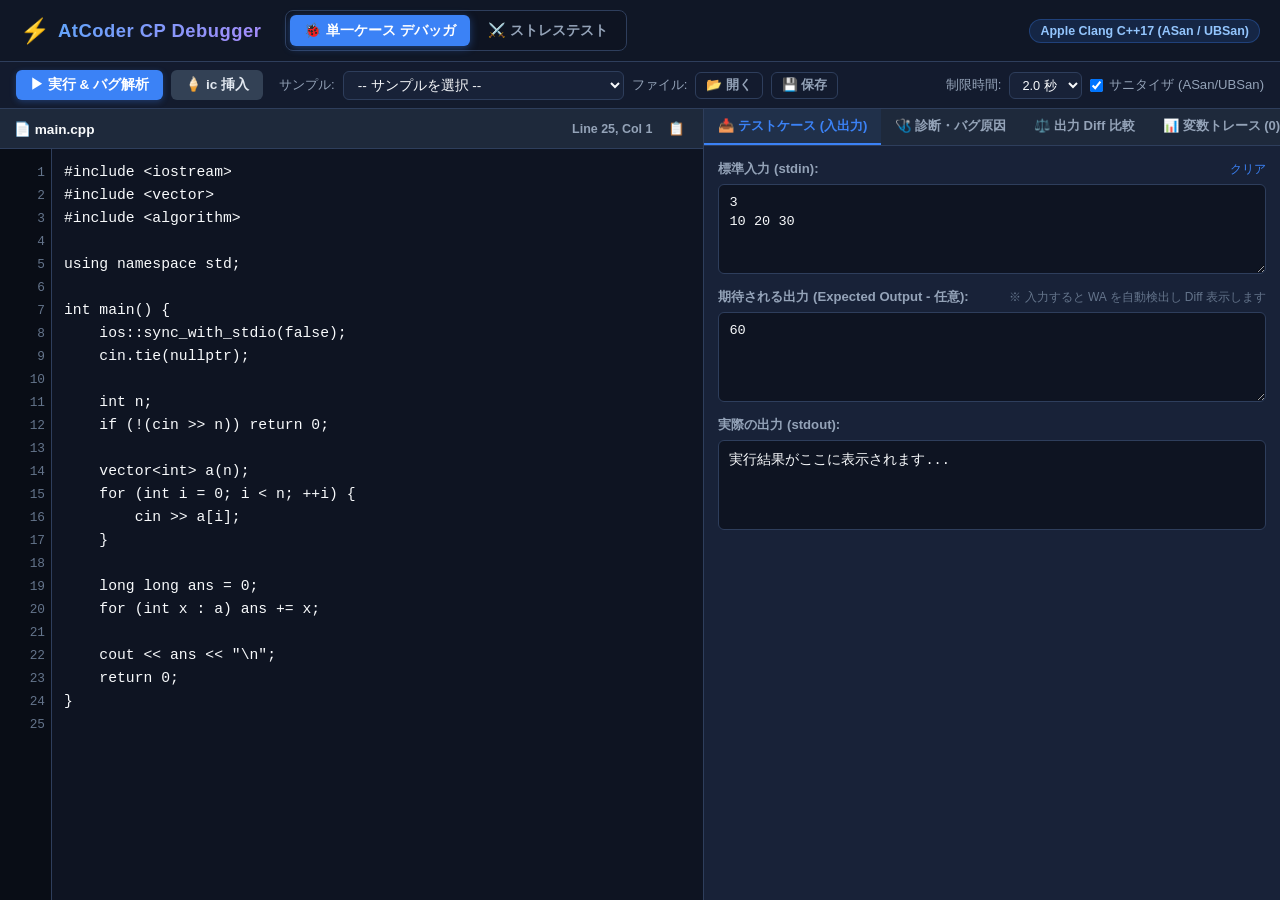
==== app/cp_debugger/index.html @ fd94a174 "Add AtCoder CP applications (grid_visualizer, array_graph, cp_debugger)" ====
<!DOCTYPE html>
<html lang="ja">
<head>
  <meta charset="UTF-8">
  <meta name="viewport" content="width=device-width, initial-scale=1.0">
  <title>AtCoder CP Debugger - 競技プログラミング デバッガ</title>
  <link rel="stylesheet" href="style.css">
</head>
<body>
  <!-- ヘッダー -->
  <header>
    <div class="header-left">
      <div class="logo">
        <span class="logo-icon">⚡️</span>
        <span class="logo-title">AtCoder CP Debugger</span>
      </div>
      <div class="tab-switcher">
        <button id="tab-btn-debug" class="tab-btn active" title="単一ケースの実行とバグ行・原因特定">
          🐞 単一ケース デバッガ
        </button>
        <button id="tab-btn-stress" class="tab-btn" title="Solver × Naive × Generator による自動検証">
          ⚔️ ストレステスト
        </button>
      </div>
    </div>
    <div class="header-right">
      <span class="badge badge-env">
        Apple Clang C++17 (ASan / UBSan)
      </span>
    </div>
  </header>

  <!-- メインコンテンツ -->
  <main id="app-container">
    
    <!-- ========================================== -->
    <!-- TAB 1: 単一ケース デバッガ (Single Debugger) -->
    <!-- ========================================== -->
    <section id="view-debugger" class="app-view active">
      <!-- ツールバー -->
      <div class="toolbar">
        <div class="toolbar-group">
          <button id="btn-run-debug" class="btn btn-primary" title="コードをコンパイル・実行してバグ行と原因を特定します (Ctrl+Enter / Cmd+Enter)">
            ▶ 実行 & バグ解析
          </button>
          <button id="btn-inject-ic" class="btn btn-secondary" title="icecream.hpp のインクルードとコンテキスト設定をコードに挿入します">
            🍦 ic 挿入
          </button>
          <button id="btn-jump-error" class="btn btn-outline" style="display: none;" title="バグ発生行へスクロール">
            🎯 バグ行へジャンプ
          </button>
        </div>

        <div class="toolbar-group">
          <label class="control-label">サンプル:</label>
          <select id="select-sample-code" class="select-box">
            <option value="">-- サンプルを選択 --</option>
            <option value="sample_oob">配列外参照 (Buffer Overflow)</option>
            <option value="sample_div0">0除算 (Division by Zero)</option>
            <option value="sample_overflow">整数オーバーフロー (Integer Overflow)</option>
            <option value="sample_loop">無限ループ (Infinite Loop TLE)</option>
            <option value="sample_trace">トレース可視化 (icecream)</option>
            <option value="sample_acl">ACL UnionFind</option>
          </select>

          <label class="control-label">ファイル:</label>
          <button id="btn-load-file" class="btn btn-sm btn-outline">📂 開く</button>
          <input type="file" id="file-input-cpp" accept=".cpp,.cc,.cxx,.hpp" style="display: none;">
          <button id="btn-save-file" class="btn btn-sm btn-outline">💾 保存</button>
        </div>

        <div class="toolbar-group right-align">
          <label class="control-label">制限時間:</label>
          <select id="select-timeout" class="select-box sm">
            <option value="1.0">1.0 秒</option>
            <option value="2.0" selected>2.0 秒</option>
            <option value="5.0">5.0 秒</option>
          </select>

          <label class="checkbox-label" title="AddressSanitizer & UndefinedBehaviorSanitizer を有効化して実行時エラーを捕捉します">
            <input type="checkbox" id="check-sanitize" checked>
            サニタイザ (ASan/UBSan)
          </label>
        </div>
      </div>

      <!-- デバッガ分割レイアウト -->
      <div class="debugger-split">
        <!-- 左ペイン: コードエディタ -->
        <div class="pane pane-editor">
          <div class="pane-header">
            <span class="file-name">📄 main.cpp</span>
            <div class="editor-meta">
              <span id="editor-line-col">Line 1, Col 1</span>
              <button id="btn-copy-code" class="btn-icon" title="コードをコピー">📋</button>
            </div>
          </div>
          <div class="editor-container" id="editor-container">
            <div class="gutter" id="editor-gutter"></div>
            <div class="editor-highlight-overlay" id="editor-highlight-overlay"></div>
            <textarea id="code-editor" class="code-textarea" spellcheck="false" placeholder="// ここに C++ コードを入力..."></textarea>
          </div>
        </div>

        <!-- 右ペイン: インスペクタ & 出力 -->
        <div class="pane pane-inspector">
          <!-- インスペクタタブ -->
          <div class="inspector-tabs">
            <button class="insp-tab-btn active" data-tab="tab-testcase">📥 テストケース (入出力)</button>
            <button class="insp-tab-btn" data-tab="tab-diagnosis">🩺 診断・バグ原因</button>
            <button class="insp-tab-btn" data-tab="tab-diff">⚖️ 出力 Diff 比較</button>
            <button class="insp-tab-btn" data-tab="tab-trace">📊 変数トレース (<span id="trace-badge-count">0</span>)</button>
            <button class="insp-tab-btn" data-tab="tab-raw">📜 生ログ (stderr)</button>
          </div>

          <!-- タブ1: 入出力 (Testcase) -->
          <div id="tab-testcase" class="insp-view active">
            <div class="io-section">
              <div class="io-header">
                <span>標準入力 (stdin):</span>
                <button id="btn-clear-input" class="btn-text">クリア</button>
              </div>
              <textarea id="input-stdin" class="io-textarea" placeholder="入力データを貼り付け..."></textarea>
            </div>

            <div class="io-section">
              <div class="io-header">
                <span>期待される出力 (Expected Output - 任意):</span>
                <span class="io-subtext">※ 入力すると WA を自動検出し Diff 表示します</span>
              </div>
              <textarea id="input-expected" class="io-textarea" placeholder="正解出力を貼り付け (省略可能)..."></textarea>
            </div>

            <div class="io-section">
              <div class="io-header">
                <span>実際の出力 (stdout):</span>
                <span id="exec-time-pill" class="pill-meta" style="display:none;">0 ms</span>
              </div>
              <pre id="output-stdout" class="io-output-box">実行結果がここに表示されます...</pre>
            </div>
          </div>

          <!-- タブ2: 診断・バグ原因 (Diagnosis) -->
          <div id="tab-diagnosis" class="insp-view">
            <div class="verdict-banner" id="verdict-banner">
              <div class="verdict-badge" id="verdict-badge">READY</div>
              <div class="verdict-meta" id="verdict-meta">コードを実行すると診断結果が表示されます</div>
            </div>

            <!-- バグ行通知カード -->
            <div id="bug-line-card" class="bug-card" style="display: none;">
              <div class="bug-card-header">
                <span class="bug-icon">⚠️</span>
                <span class="bug-title" id="bug-line-text">バグ発生行: -</span>
              </div>
              <div class="bug-card-actions">
                <button id="btn-jump-from-card" class="btn btn-sm btn-danger">エディタの該当行へ移動</button>
              </div>
            </div>

            <!-- 詳細診断カード (人間可読な日本語解説) -->
            <div id="diagnosis-explanation-card" class="diag-card" style="display: none;">
              <h3 id="diag-title" class="diag-title">診断タイトル</h3>
              <p id="diag-desc" class="diag-desc">原因の説明がここに表示されます。</p>
              <div class="diag-advice-box" id="diag-advice-box">
                <strong>💡 修正のアドバイス:</strong>
                <p id="diag-advice">アドバイス内容</p>
              </div>
              <div class="diag-detail-box" id="diag-detail-box" style="display: none;">
                <strong>詳細情報:</strong>
                <pre id="diag-detail-pre"></pre>
              </div>
            </div>

            <!-- 実行サマリー -->
            <div class="summary-box" id="diagnosis-summary-box">
              <div class="summary-row">
                <span class="label">コンパイラ:</span>
                <span class="value">Apple Clang (C++17, -O0, ASan/UBSan)</span>
              </div>
              <div class="summary-row">
                <span class="label">ACL / 自作ライブラリ:</span>
                <span class="value">インクルード可能 (<atcoder/all>, <mylib/...>)</span>
              </div>
            </div>
          </div>

          <!-- タブ3: 出力 Diff 比較 (Diff) -->
          <div id="tab-diff" class="insp-view">
            <div id="diff-status-box" class="diff-status-box">
              期待される出力と実際の出力の差異を比較します。
            </div>
            <div id="diff-container" class="diff-container" style="display: none;">
              <div class="diff-first-diff" id="diff-first-diff">
                <!-- 最初の不一致トークン・行 -->
              </div>
              <div class="diff-split-view">
                <div class="diff-pane">
                  <div class="diff-pane-title">期待値 (Expected)</div>
                  <pre id="diff-expected" class="diff-content"></pre>
                </div>
                <div class="diff-pane">
                  <div class="diff-pane-title">実際 (Actual)</div>
                  <pre id="diff-actual" class="diff-content"></pre>
                </div>
              </div>
            </div>
          </div>

          <!-- タブ4: トレース・タイムライン (Trace Timeline) -->
          <div id="tab-trace" class="insp-view">
            <div class="trace-toolbar">
              <input type="text" id="trace-filter-input" class="search-input" placeholder="変数名でフィルタ (例: x, dp)...">
              <span class="trace-stats" id="trace-stats">0 件のトレース</span>
            </div>

            <!-- トレース警告 (オーバーフロー/未初期化/NaN) -->
            <div id="trace-warning-container" class="warning-container" style="display: none;"></div>

            <!-- トレース一覧テーブル -->
            <div class="trace-table-container">
              <table class="trace-table">
                <thead>
                  <tr>
                    <th width="45">Step</th>
                    <th width="55">Line</th>
                    <th width="110">スコープ</th>
                    <th>変数と値 (クリックで行ジャンプ)</th>
                  </tr>
                </thead>
                <tbody id="trace-table-body">
                  <tr>
                    <td colspan="4" class="empty-cell">
                      icecream の <code>IC(x)</code> や <code>std::cerr</code> による出力がここに構造化表示されます。
                    </td>
                  </tr>
                </tbody>
              </table>
            </div>
          </div>

          <!-- タブ5: 生ログ (Raw Stderr) -->
          <div id="tab-raw" class="insp-view">
            <div class="raw-header">
              <span>stderr (標準エラー出力):</span>
              <button id="btn-copy-stderr" class="btn-text">コピー</button>
            </div>
            <pre id="output-stderr" class="raw-pre">stderr の生出力がここに表示されます...</pre>
          </div>
        </div>
      </div>
    </section>

    <!-- ========================================== -->
    <!-- TAB 2: ストレステスト (Stress Test Studio) -->
    <!-- ========================================== -->
    <section id="view-stress" class="app-view">
      <!-- ツールバー -->
      <div class="toolbar">
        <div class="toolbar-group">
          <button id="btn-start-stress" class="btn btn-emerald" title="Solver × Naive × Generator による連続自動テストを開始します">
            ▶ ストレステスト開始
          </button>
          <button id="btn-stop-stress" class="btn btn-outline" disabled title="実行中のストレステストを中止">
            ⏹ 中止
          </button>
          <button id="btn-load-stress-sample" class="btn btn-secondary">
            📋 サンプル設定読込
          </button>
        </div>

        <div class="toolbar-group right-align">
          <label class="control-label">テストケース数:</label>
          <select id="select-stress-iters" class="select-box sm">
            <option value="30">30 回</option>
            <option value="50" selected>50 回</option>
            <option value="100">100 回</option>
            <option value="300">300 回</option>
          </select>

          <label class="control-label">1ケース制限時間:</label>
          <select id="select-stress-timeout" class="select-box sm">
            <option value="1.0" selected>1.0 秒</option>
            <option value="2.0">2.0 秒</option>
          </select>

          <label class="checkbox-label" title="不一致またはエラーが検出された時点で即座に停止します">
            <input type="checkbox" id="check-stress-stop-fail" checked>
            最初の失敗で停止
          </label>
        </div>
      </div>

      <!-- ストレステスト進行バー -->
      <div class="stress-progress-bar-container">
        <div id="stress-progress-bar" class="stress-progress-bar" style="width: 0%;"></div>
      </div>
      <div class="stress-status-line">
        <span id="stress-status-text">待機中 (設定を確認して「ストレステスト開始」を押してください)</span>
        <span id="stress-passed-count" class="pill-meta">0 / 0 完了</span>
      </div>

      <!-- 失敗検出カード (失敗時に表示) -->
      <div id="stress-fail-card" class="stress-fail-card" style="display: none;">
        <div class="fail-card-header">
          <div class="fail-title">
            <span class="fail-icon">🚨</span>
            <span id="stress-fail-title">ケース #14 で不一致 (WA) を検出！</span>
          </div>
          <button id="btn-transfer-to-debug" class="btn btn-danger btn-pulse" title="この失敗ケースの入力と期待出力を単一デバッガへ転送し、即座にバグ行を特定します">
            ⚡️ このケースをデバッガで開いて診断
          </button>
        </div>
        <div class="fail-content-grid">
          <div class="fail-grid-col">
            <div class="fail-label">生成されたテスト入力 (stdin):</div>
            <pre id="stress-fail-input" class="fail-pre"></pre>
          </div>
          <div class="fail-grid-col">
            <div class="fail-label">愚直解の出力 (Naive / 正解):</div>
            <pre id="stress-fail-naive" class="fail-pre expected"></pre>
          </div>
          <div class="fail-grid-col">
            <div class="fail-label">検証解の出力 (Solver / バグ):</div>
            <pre id="stress-fail-solver" class="fail-pre actual"></pre>
          </div>
        </div>
      </div>

      <!-- 3コード入力エディタ (タブ / 3分割) -->
      <div class="stress-code-grid">
        <!-- 1. Solver -->
        <div class="stress-code-pane">
          <div class="pane-header">
            <span class="file-name">🎯 Solver (検証対象の解法)</span>
            <button id="btn-sync-from-debugger" class="btn-sm btn-outline" title="デバッガ画面のコードを反映">デバッガから取込</button>
          </div>
          <textarea id="stress-code-solver" class="code-textarea stress-ta" spellcheck="false" placeholder="// 検証したいコード..."></textarea>
        </div>

        <!-- 2. Naive -->
        <div class="stress-code-pane">
          <div class="pane-header">
            <span class="file-name">🛡️ Naive (正解が保証された愚直解法)</span>
            <span class="pane-hint">O(N²) や O(2ⁿ) でOK</span>
          </div>
          <textarea id="stress-code-naive" class="code-textarea stress-ta" spellcheck="false" placeholder="// 愚直解法 (全探索など)..."></textarea>
        </div>

        <!-- 3. Generator -->
        <div class="stress-code-pane">
          <div class="pane-header">
            <span class="file-name">🎲 Generator (ランダムテスト生成器)</span>
            <span class="pane-hint">std::mt19937 等</span>
          </div>
          <textarea id="stress-code-gen" class="code-textarea stress-ta" spellcheck="false" placeholder="// ランダム入力を stdout に出力するプログラム..."></textarea>
        </div>
      </div>
    </section>

  </main>

  <script src="script.js"></script>
</body>
</html>
---- app/cp_debugger/style.css ----
/*
 * AtCoder CP Debugger - style.css
 * Modern Dark-Mode IDE Design
 */

:root {
  --bg-main: #0b0f19;
  --bg-header: #101726;
  --bg-toolbar: #131b2e;
  --panel-bg: #182238;
  --panel-header: #1e293b;
  --panel-border: #2e3e5c;
  --editor-bg: #0e1422;
  --editor-gutter-bg: #090d16;
  
  --accent-blue: #3b82f6;
  --accent-blue-hover: #2563eb;
  --accent-emerald: #10b981;
  --accent-emerald-hover: #059669;
  --accent-rose: #f43f5e;
  --accent-rose-hover: #e11d48;
  --accent-amber: #f59e0b;
  --accent-purple: #8b5cf6;
  
  --verdict-ac: #10b981;
  --verdict-wa: #f59e0b;
  --verdict-re: #ef4444;
  --verdict-tle: #f97316;
  --verdict-ce: #a855f7;

  --text-main: #f8fafc;
  --text-sub: #94a3b8;
  --text-dim: #64748b;
  
  --font-mono: ui-monospace, SFMono-Regular, Menlo, Monaco, Consolas, "Liberation Mono", "Courier New", monospace;
  --font-ui: -apple-system, BlinkMacSystemFont, "Segoe UI", Roboto, Helvetica, Arial, sans-serif;
}

* {
  box-sizing: border-box;
  margin: 0;
  padding: 0;
}

body {
  font-family: var(--font-ui);
  background-color: var(--bg-main);
  color: var(--text-main);
  height: 100vh;
  display: flex;
  flex-direction: column;
  overflow: hidden;
}

/* ==========================================================================
   Header
   ========================================================================== */
header {
  background-color: var(--bg-header);
  border-bottom: 1px solid var(--panel-border);
  padding: 10px 20px;
  display: flex;
  justify-content: space-between;
  align-items: center;
  flex-shrink: 0;
}

.header-left {
  display: flex;
  align-items: center;
  gap: 24px;
}

.logo {
  display: flex;
  align-items: center;
  gap: 8px;
}

.logo-icon {
  font-size: 1.5rem;
}

.logo-title {
  font-size: 1.15rem;
  font-weight: 700;
  letter-spacing: 0.5px;
  background: linear-gradient(135deg, #60a5fa, #a78bfa);
  -webkit-background-clip: text;
  -webkit-text-fill-color: transparent;
}

.tab-switcher {
  display: flex;
  background-color: var(--editor-bg);
  padding: 4px;
  border-radius: 8px;
  border: 1px solid var(--panel-border);
  gap: 4px;
}

.tab-btn {
  background: transparent;
  border: none;
  color: var(--text-sub);
  padding: 6px 14px;
  border-radius: 6px;
  font-size: 0.88rem;
  font-weight: 600;
  cursor: pointer;
  transition: all 0.2s;
}

.tab-btn:hover {
  color: var(--text-main);
  background-color: rgba(255, 255, 255, 0.05);
}

.tab-btn.active {
  color: #fff;
  background-color: var(--accent-blue);
  box-shadow: 0 2px 8px rgba(59, 130, 246, 0.4);
}

.header-right {
  display: flex;
  align-items: center;
  gap: 10px;
}

.badge {
  font-size: 0.78rem;
  padding: 4px 10px;
  border-radius: 9999px;
  font-weight: 600;
}

.badge-contest {
  background-color: rgba(16, 185, 129, 0.15);
  color: #34d399;
  border: 1px solid rgba(16, 185, 129, 0.3);
}

.badge-env {
  background-color: rgba(59, 130, 246, 0.15);
  color: #93c5fd;
  border: 1px solid rgba(59, 130, 246, 0.3);
}

/* ==========================================================================
   Main & Toolbar
   ========================================================================== */
#app-container {
  flex: 1;
  display: flex;
  flex-direction: column;
  overflow: hidden;
  position: relative;
}

.app-view {
  display: none;
  flex-direction: column;
  height: 100%;
  overflow: hidden;
}

.app-view.active {
  display: flex;
}

.toolbar {
  background-color: var(--bg-toolbar);
  border-bottom: 1px solid var(--panel-border);
  padding: 8px 16px;
  display: flex;
  align-items: center;
  gap: 16px;
  flex-shrink: 0;
  flex-wrap: wrap;
}

.toolbar-group {
  display: flex;
  align-items: center;
  gap: 8px;
}

.toolbar-group.right-align {
  margin-left: auto;
}

.control-label {
  font-size: 0.82rem;
  color: var(--text-sub);
  font-weight: 500;
}

.select-box {
  background-color: var(--panel-bg);
  border: 1px solid var(--panel-border);
  color: var(--text-main);
  padding: 5px 10px;
  border-radius: 6px;
  font-size: 0.85rem;
  outline: none;
  cursor: pointer;
}

.select-box.sm {
  padding: 4px 8px;
  font-size: 0.8rem;
}

.select-box:focus {
  border-color: var(--accent-blue);
}

.checkbox-label {
  font-size: 0.82rem;
  color: var(--text-sub);
  display: flex;
  align-items: center;
  gap: 6px;
  cursor: pointer;
}

/* Buttons */
.btn {
  padding: 6px 14px;
  border-radius: 6px;
  border: none;
  font-size: 0.85rem;
  font-weight: 600;
  cursor: pointer;
  transition: all 0.15s;
  display: inline-flex;
  align-items: center;
  gap: 6px;
}

.btn-sm {
  padding: 4px 10px;
  font-size: 0.8rem;
}

.btn-primary {
  background-color: var(--accent-blue);
  color: #fff;
  box-shadow: 0 2px 6px rgba(59, 130, 246, 0.3);
}

.btn-primary:hover {
  background-color: var(--accent-blue-hover);
}

.btn-secondary {
  background-color: #334155;
  color: #e2e8f0;
}

.btn-secondary:hover {
  background-color: #475569;
}

.btn-emerald {
  background-color: var(--accent-emerald);
  color: #fff;
  box-shadow: 0 2px 6px rgba(16, 185, 129, 0.3);
}

.btn-emerald:hover {
  background-color: var(--accent-emerald-hover);
}

.btn-danger {
  background-color: var(--accent-rose);
  color: #fff;
}

.btn-danger:hover {
  background-color: var(--accent-rose-hover);
}

.btn-outline {
  background: transparent;
  border: 1px solid var(--panel-border);
  color: var(--text-sub);
}

.btn-outline:hover:not(:disabled) {
  background-color: rgba(255, 255, 255, 0.05);
  color: var(--text-main);
  border-color: var(--text-sub);
}

.btn-outline:disabled {
  opacity: 0.4;
  cursor: not-allowed;
}

.btn-icon {
  background: transparent;
  border: none;
  cursor: pointer;
  padding: 4px;
  border-radius: 4px;
}

.btn-icon:hover {
  background-color: rgba(255, 255, 255, 0.1);
}

.btn-text {
  background: transparent;
  border: none;
  color: var(--accent-blue);
  font-size: 0.78rem;
  cursor: pointer;
}

.btn-text:hover {
  text-decoration: underline;
}

.btn-pulse {
  animation: pulse 2s infinite;
}

@keyframes pulse {
  0% { transform: scale(1); box-shadow: 0 0 0 0 rgba(244, 63, 94, 0.7); }
  70% { transform: scale(1.02); box-shadow: 0 0 0 10px rgba(244, 63, 94, 0); }
  100% { transform: scale(1); box-shadow: 0 0 0 0 rgba(244, 63, 94, 0); }
}

/* ==========================================================================
   Tab 1: Single Debugger Split Layout
   ========================================================================== */
.debugger-split {
  flex: 1;
  display: flex;
  overflow: hidden;
}

.pane {
  display: flex;
  flex-direction: column;
  overflow: hidden;
}

.pane-editor {
  flex: 55;
  border-right: 1px solid var(--panel-border);
  background-color: var(--editor-bg);
}

.pane-inspector {
  flex: 45;
  background-color: var(--panel-bg);
  display: flex;
  flex-direction: column;
}

.pane-header {
  background-color: var(--panel-header);
  border-bottom: 1px solid var(--panel-border);
  padding: 8px 14px;
  display: flex;
  justify-content: space-between;
  align-items: center;
  font-size: 0.85rem;
  font-weight: 600;
  flex-shrink: 0;
}

.editor-meta {
  display: flex;
  align-items: center;
  gap: 12px;
  font-size: 0.78rem;
  color: var(--text-sub);
}

/* Code Editor Container & Gutter */
.editor-container {
  flex: 1;
  position: relative;
  display: flex;
  overflow: hidden;
  font-family: var(--font-mono);
  font-size: 0.92rem;
  line-height: 1.5;
}

.gutter {
  width: 52px;
  background-color: var(--editor-gutter-bg);
  border-right: 1px solid var(--panel-border);
  color: var(--text-dim);
  padding: 12px 6px 12px 0;
  text-align: right;
  user-select: none;
  overflow: hidden;
  flex-shrink: 0;
}

.gutter-line {
  height: 23px;
  line-height: 23px;
  display: flex;
  justify-content: flex-end;
  align-items: center;
  gap: 4px;
  font-size: 0.8rem;
}

.gutter-line.error {
  color: #ff6b6b;
  font-weight: bold;
}

.gutter-error-icon {
  color: var(--accent-rose);
  font-size: 0.85rem;
}

.editor-highlight-overlay {
  position: absolute;
  top: 12px;
  left: 52px;
  right: 0;
  bottom: 0;
  pointer-events: none;
  z-index: 1;
}

.highlight-error-line {
  position: absolute;
  left: 0;
  right: 0;
  height: 23px;
  background: rgba(239, 68, 68, 0.28);
  border-left: 4px solid #ef4444;
  box-shadow: inset 0 0 10px rgba(239, 68, 68, 0.35);
}

.code-textarea {
  flex: 1;
  background: transparent;
  color: var(--text-main);
  border: none;
  outline: none;
  padding: 12px;
  font-family: var(--font-mono);
  font-size: 0.92rem;
  line-height: 23px;
  resize: none;
  white-space: pre;
  tab-size: 4;
  overflow: auto;
  z-index: 2;
}

/* ==========================================================================
   Inspector (Right Pane)
   ========================================================================== */
.inspector-tabs {
  background-color: var(--panel-header);
  border-bottom: 1px solid var(--panel-border);
  display: flex;
  overflow-x: auto;
  flex-shrink: 0;
}

.insp-tab-btn {
  background: transparent;
  border: none;
  border-bottom: 2px solid transparent;
  color: var(--text-sub);
  padding: 8px 14px;
  font-size: 0.82rem;
  font-weight: 600;
  cursor: pointer;
  white-space: nowrap;
  transition: all 0.2s;
}

.insp-tab-btn:hover {
  color: var(--text-main);
  background-color: rgba(255, 255, 255, 0.04);
}

.insp-tab-btn.active {
  color: var(--accent-blue);
  border-bottom-color: var(--accent-blue);
  background-color: rgba(59, 130, 246, 0.08);
}

.insp-view {
  display: none;
  flex: 1;
  padding: 14px;
  overflow-y: auto;
  flex-direction: column;
  gap: 14px;
}

.insp-view.active {
  display: flex;
}

/* IO Section */
.io-section {
  display: flex;
  flex-direction: column;
  gap: 6px;
}

.io-header {
  display: flex;
  justify-content: space-between;
  align-items: center;
  font-size: 0.82rem;
  font-weight: 600;
  color: var(--text-sub);
}

.io-subtext {
  font-size: 0.75rem;
  color: var(--text-dim);
  font-weight: normal;
}

.pill-meta {
  font-size: 0.75rem;
  background: rgba(255, 255, 255, 0.1);
  padding: 2px 8px;
  border-radius: 9999px;
  color: var(--text-sub);
}

.io-textarea {
  background-color: var(--editor-bg);
  border: 1px solid var(--panel-border);
  color: var(--text-main);
  padding: 8px 10px;
  border-radius: 6px;
  font-family: var(--font-mono);
  font-size: 0.85rem;
  line-height: 1.4;
  height: 90px;
  resize: vertical;
  outline: none;
}

.io-textarea:focus {
  border-color: var(--accent-blue);
}

.io-output-box {
  background-color: var(--editor-bg);
  border: 1px solid var(--panel-border);
  color: var(--text-main);
  padding: 10px;
  border-radius: 6px;
  font-family: var(--font-mono);
  font-size: 0.85rem;
  line-height: 1.4;
  min-height: 90px;
  max-height: 200px;
  overflow: auto;
  white-space: pre-wrap;
  word-break: break-all;
}

/* Verdict & Diagnostics */
.verdict-banner {
  display: flex;
  align-items: center;
  gap: 14px;
  padding: 14px 18px;
  border-radius: 8px;
  background-color: rgba(255, 255, 255, 0.03);
  border: 1px solid var(--panel-border);
}

.verdict-badge {
  font-size: 1.25rem;
  font-weight: 800;
  padding: 4px 16px;
  border-radius: 6px;
  letter-spacing: 1px;
}

.verdict-badge.ready {
  background-color: #334155;
  color: #94a3b8;
}

.verdict-badge.ac {
  background-color: rgba(16, 185, 129, 0.2);
  color: var(--verdict-ac);
  border: 1px solid var(--verdict-ac);
}

.verdict-badge.wa {
  background-color: rgba(245, 158, 11, 0.2);
  color: var(--verdict-wa);
  border: 1px solid var(--verdict-wa);
}

.verdict-badge.re {
  background-color: rgba(239, 68, 68, 0.2);
  color: var(--verdict-re);
  border: 1px solid var(--verdict-re);
}

.verdict-badge.tle {
  background-color: rgba(249, 115, 22, 0.2);
  color: var(--verdict-tle);
  border: 1px solid var(--verdict-tle);
}

.verdict-badge.ce {
  background-color: rgba(168, 85, 247, 0.2);
  color: var(--verdict-ce);
  border: 1px solid var(--verdict-ce);
}

.verdict-meta {
  font-size: 0.9rem;
  color: var(--text-sub);
  line-height: 1.4;
}

/* Bug Card */
.bug-card {
  background: rgba(239, 68, 68, 0.12);
  border: 1px solid rgba(239, 68, 68, 0.4);
  border-radius: 8px;
  padding: 12px 16px;
  display: flex;
  justify-content: space-between;
  align-items: center;
}

.bug-card-header {
  display: flex;
  align-items: center;
  gap: 10px;
}

.bug-icon {
  font-size: 1.3rem;
}

.bug-title {
  font-weight: 700;
  color: #fca5a5;
  font-size: 0.95rem;
}

/* Diagnosis Card */
.diag-card {
  background-color: var(--editor-bg);
  border: 1px solid var(--panel-border);
  border-radius: 8px;
  padding: 16px;
  display: flex;
  flex-direction: column;
  gap: 10px;
}

.diag-title {
  font-size: 1.05rem;
  font-weight: 700;
  color: #fca5a5;
}

.diag-desc {
  font-size: 0.9rem;
  line-height: 1.5;
  color: var(--text-main);
  white-space: pre-line;
}

.diag-advice-box {
  background-color: rgba(59, 130, 246, 0.1);
  border-left: 3px solid var(--accent-blue);
  padding: 8px 12px;
  border-radius: 4px;
  font-size: 0.85rem;
  line-height: 1.4;
  color: #bfdbfe;
}

.diag-detail-box {
  margin-top: 6px;
  font-size: 0.8rem;
}

.diag-detail-box pre {
  margin-top: 4px;
  background: #000;
  padding: 8px;
  border-radius: 4px;
  color: #ef4444;
  overflow: auto;
  max-height: 120px;
}

.summary-box {
  background: rgba(255, 255, 255, 0.02);
  border: 1px solid var(--panel-border);
  border-radius: 6px;
  padding: 10px 14px;
  display: flex;
  flex-direction: column;
  gap: 6px;
  font-size: 0.8rem;
}

.summary-row {
  display: flex;
  justify-content: space-between;
}

.summary-row .label {
  color: var(--text-sub);
}

.summary-row .value {
  color: var(--text-main);
  font-family: var(--font-mono);
}

/* Diff Tab */
.diff-status-box {
  padding: 12px;
  background: var(--editor-bg);
  border: 1px solid var(--panel-border);
  border-radius: 6px;
  font-size: 0.88rem;
  color: var(--text-sub);
}

.diff-container {
  display: flex;
  flex-direction: column;
  gap: 10px;
  flex: 1;
}

.diff-first-diff {
  padding: 10px 14px;
  background: rgba(245, 158, 11, 0.15);
  border: 1px solid rgba(245, 158, 11, 0.3);
  border-radius: 6px;
  font-size: 0.88rem;
  color: #fde68a;
  line-height: 1.4;
}

.diff-split-view {
  display: flex;
  gap: 12px;
  flex: 1;
}

.diff-pane {
  flex: 1;
  display: flex;
  flex-direction: column;
  border: 1px solid var(--panel-border);
  border-radius: 6px;
  overflow: hidden;
}

.diff-pane-title {
  background: var(--panel-header);
  padding: 6px 12px;
  font-size: 0.8rem;
  font-weight: 600;
  border-bottom: 1px solid var(--panel-border);
  color: var(--text-sub);
}

.diff-content {
  flex: 1;
  padding: 10px;
  font-family: var(--font-mono);
  font-size: 0.85rem;
  line-height: 1.4;
  background-color: var(--editor-bg);
  overflow: auto;
  white-space: pre;
}

/* Trace Timeline */
.trace-toolbar {
  display: flex;
  justify-content: space-between;
  align-items: center;
  gap: 12px;
}

.search-input {
  flex: 1;
  background-color: var(--editor-bg);
  border: 1px solid var(--panel-border);
  color: var(--text-main);
  padding: 6px 12px;
  border-radius: 6px;
  font-size: 0.82rem;
  outline: none;
}

.search-input:focus {
  border-color: var(--accent-blue);
}

.trace-stats {
  font-size: 0.8rem;
  color: var(--text-sub);
}

.warning-container {
  display: flex;
  flex-direction: column;
  gap: 6px;
}

.warning-item {
  background: rgba(245, 158, 11, 0.12);
  border-left: 3px solid var(--accent-amber);
  padding: 6px 10px;
  border-radius: 4px;
  font-size: 0.8rem;
  color: #fde68a;
}

.trace-table-container {
  flex: 1;
  border: 1px solid var(--panel-border);
  border-radius: 6px;
  overflow: auto;
  background-color: var(--editor-bg);
}

.trace-table {
  width: 100%;
  border-collapse: collapse;
  font-size: 0.82rem;
  font-family: var(--font-mono);
}

.trace-table th {
  background-color: var(--panel-header);
  padding: 8px 10px;
  text-align: left;
  border-bottom: 1px solid var(--panel-border);
  color: var(--text-sub);
  position: sticky;
  top: 0;
  z-index: 5;
}

.trace-table td {
  padding: 6px 10px;
  border-bottom: 1px solid rgba(255, 255, 255, 0.05);
  vertical-align: top;
}

.trace-row {
  cursor: pointer;
  transition: background-color 0.15s;
}

.trace-row:hover {
  background-color: rgba(59, 130, 246, 0.12);
}

.trace-line-badge {
  color: var(--accent-cyan);
  font-weight: 600;
}

.trace-var-item {
  display: inline-block;
  margin-right: 12px;
  margin-bottom: 2px;
}

.trace-var-name {
  color: #93c5fd;
  font-weight: 600;
}

.trace-var-val {
  color: #f8fafc;
}

.empty-cell {
  text-align: center;
  color: var(--text-dim);
  padding: 30px !important;
}

/* Raw Stderr */
.raw-header {
  display: flex;
  justify-content: space-between;
  align-items: center;
  font-size: 0.82rem;
  color: var(--text-sub);
}

.raw-pre {
  background-color: var(--editor-bg);
  border: 1px solid var(--panel-border);
  border-radius: 6px;
  padding: 10px;
  font-family: var(--font-mono);
  font-size: 0.82rem;
  line-height: 1.4;
  color: #fda4af;
  flex: 1;
  overflow: auto;
  white-space: pre-wrap;
  word-break: break-all;
}

/* ==========================================================================
   Tab 2: Stress Test Studio
   ========================================================================== */
.stress-progress-bar-container {
  height: 6px;
  background-color: var(--editor-bg);
  overflow: hidden;
  border-bottom: 1px solid var(--panel-border);
}

.stress-progress-bar {
  height: 100%;
  background: linear-gradient(90deg, var(--accent-blue), var(--accent-emerald));
  transition: width 0.2s ease;
}

.stress-status-line {
  background-color: var(--bg-toolbar);
  padding: 6px 16px;
  border-bottom: 1px solid var(--panel-border);
  display: flex;
  justify-content: space-between;
  align-items: center;
  font-size: 0.82rem;
  color: var(--text-sub);
}

.stress-fail-card {
  background: rgba(239, 68, 68, 0.15);
  border: 1px solid rgba(239, 68, 68, 0.4);
  padding: 12px 18px;
  display: flex;
  flex-direction: column;
  gap: 10px;
  flex-shrink: 0;
}

.fail-card-header {
  display: flex;
  justify-content: space-between;
  align-items: center;
}

.fail-title {
  display: flex;
  align-items: center;
  gap: 8px;
  font-size: 1.05rem;
  font-weight: 700;
  color: #fca5a5;
}

.fail-content-grid {
  display: flex;
  gap: 12px;
}

.fail-grid-col {
  flex: 1;
  display: flex;
  flex-direction: column;
  gap: 4px;
}

.fail-label {
  font-size: 0.78rem;
  color: var(--text-sub);
  font-weight: 600;
}

.fail-pre {
  background-color: var(--editor-bg);
  border: 1px solid var(--panel-border);
  border-radius: 6px;
  padding: 8px 10px;
  font-family: var(--font-mono);
  font-size: 0.82rem;
  height: 70px;
  overflow: auto;
  white-space: pre-wrap;
  word-break: break-all;
}

.fail-pre.expected {
  border-color: rgba(16, 185, 129, 0.4);
  color: #6ee7b7;
}

.fail-pre.actual {
  border-color: rgba(239, 68, 68, 0.4);
  color: #fca5a5;
}

.stress-code-grid {
  flex: 1;
  display: flex;
  overflow: hidden;
}

.stress-code-pane {
  flex: 1;
  display: flex;
  flex-direction: column;
  border-right: 1px solid var(--panel-border);
  background-color: var(--editor-bg);
}

.stress-code-pane:last-child {
  border-right: none;
}

.pane-hint {
  font-size: 0.75rem;
  color: var(--text-dim);
  font-weight: normal;
}

.stress-ta {
  flex: 1;
  background: transparent;
  color: var(--text-main);
  border: none;
  outline: none;
  padding: 12px;
  font-family: var(--font-mono);
  font-size: 0.88rem;
  line-height: 1.45;
  resize: none;
  white-space: pre;
  tab-size: 4;
  overflow: auto;
}
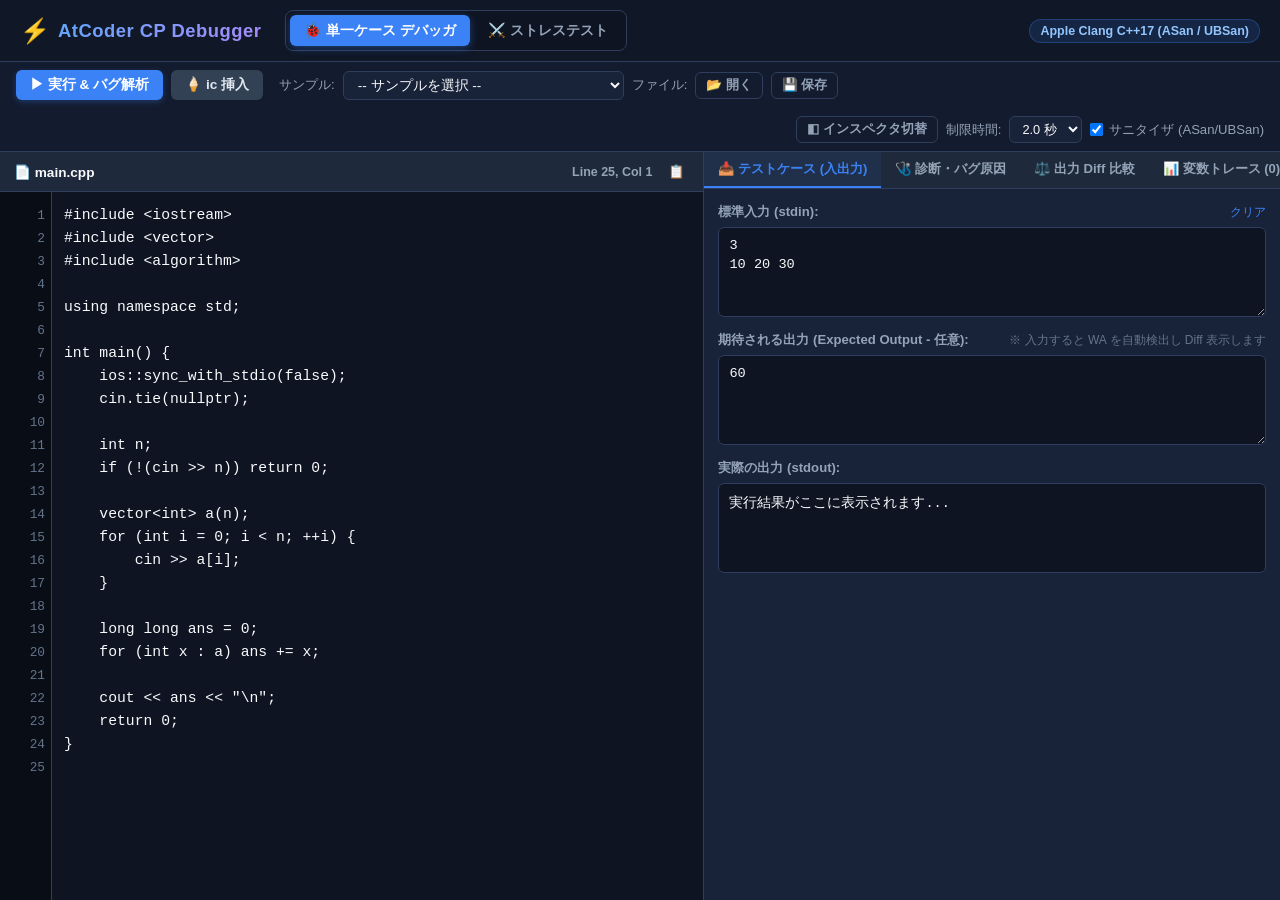
==== commit a4ab5d76: "Support collapsible panels and localStorage persistence across all web apps" ====
--- a/app/cp_debugger/index.html
+++ b/app/cp_debugger/index.html
@@ -70,6 +70,9 @@
         </div>
 
         <div class="toolbar-group right-align">
+          <button id="btn-toggle-inspector" class="btn btn-sm btn-outline" title="右側インスペクタパネルを開閉 (Ctrl+B / ⌘B)">
+            ◧ インスペクタ切替
+          </button>
           <label class="control-label">制限時間:</label>
           <select id="select-timeout" class="select-box sm">
             <option value="1.0">1.0 秒</option>
--- a/app/cp_debugger/style.css
+++ b/app/cp_debugger/style.css
@@ -361,6 +361,15 @@
   flex-direction: column;
 }
 
+.debugger-split.inspector-collapsed .pane-inspector {
+  display: none !important;
+}
+
+.debugger-split.inspector-collapsed .pane-editor {
+  flex: 1 1 100% !important;
+  border-right: none !important;
+}
+
 .pane-header {
   background-color: var(--panel-header);
   border-bottom: 1px solid var(--panel-border);
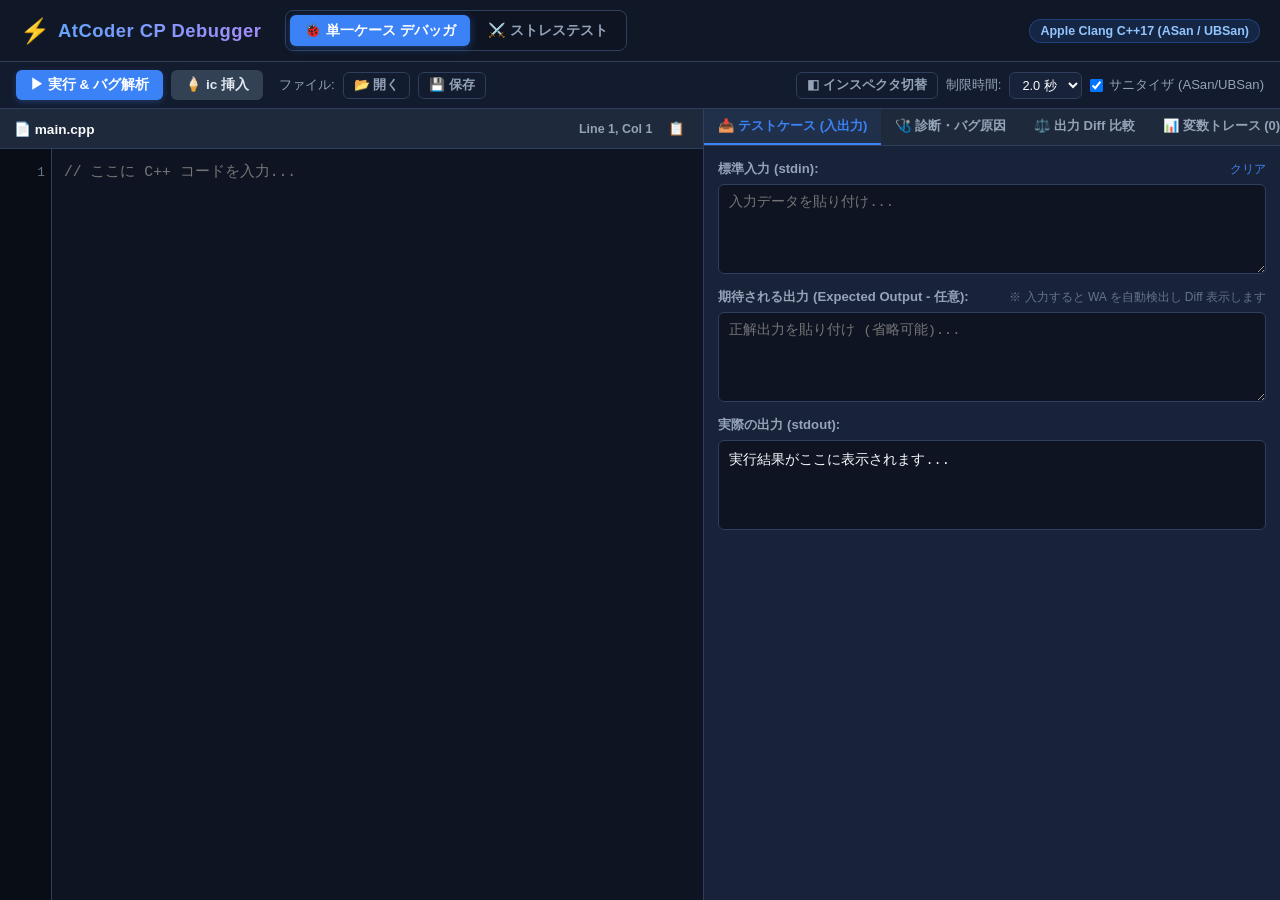
==== commit 3c6d3272: "Remove sample code and preset samples from all applications" ====
--- a/app/cp_debugger/index.html
+++ b/app/cp_debugger/index.html
@@ -52,17 +52,6 @@
         </div>
 
         <div class="toolbar-group">
-          <label class="control-label">サンプル:</label>
-          <select id="select-sample-code" class="select-box">
-            <option value="">-- サンプルを選択 --</option>
-            <option value="sample_oob">配列外参照 (Buffer Overflow)</option>
-            <option value="sample_div0">0除算 (Division by Zero)</option>
-            <option value="sample_overflow">整数オーバーフロー (Integer Overflow)</option>
-            <option value="sample_loop">無限ループ (Infinite Loop TLE)</option>
-            <option value="sample_trace">トレース可視化 (icecream)</option>
-            <option value="sample_acl">ACL UnionFind</option>
-          </select>
-
           <label class="control-label">ファイル:</label>
           <button id="btn-load-file" class="btn btn-sm btn-outline">📂 開く</button>
           <input type="file" id="file-input-cpp" accept=".cpp,.cc,.cxx,.hpp" style="display: none;">
@@ -267,9 +256,6 @@
           <button id="btn-stop-stress" class="btn btn-outline" disabled title="実行中のストレステストを中止">
             ⏹ 中止
           </button>
-          <button id="btn-load-stress-sample" class="btn btn-secondary">
-            📋 サンプル設定読込
-          </button>
         </div>
 
         <div class="toolbar-group right-align">
